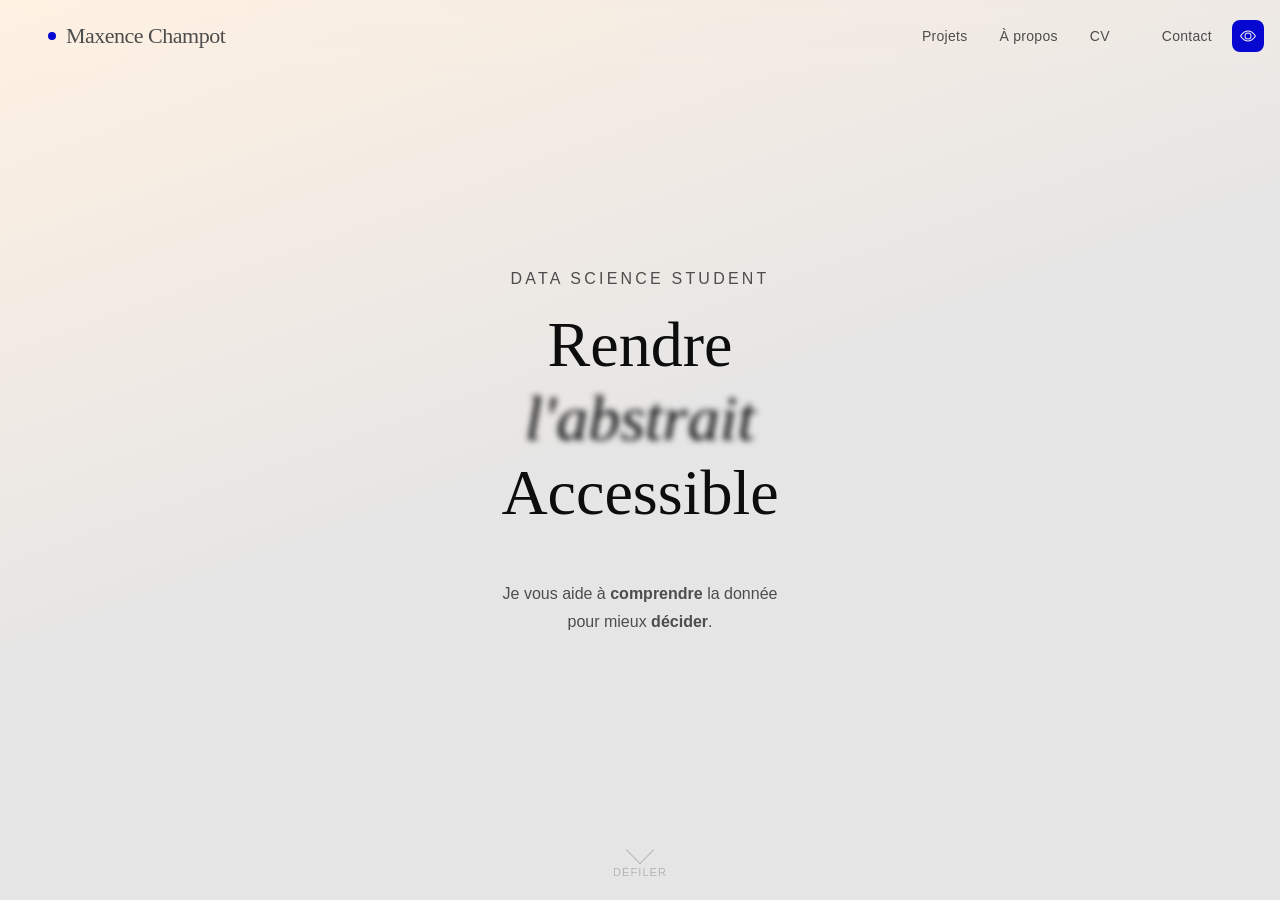
==== index.html @ 8032efff "Update index.html" ====
<style>
*{/* cartes qui s'empillent */
.panel{
  display: flex;
  justify-content: center;
  align-items: center;
  height: 50vh;
  font-size: 32px;
  top:0;
  position: sticky;

  backdrop-filter: blur(8px);
  background: linear-gradient(0deg, #ffffff 60%, #e8e0d500 100%);/*Permet de masquer le derriere progressivement*/
  padding-bottom: 40px;
}
.panel1{
  z-index: 1;
}
.panel2{
  z-index: 2;
}
.panelN{
  z-index: 3;
}
}
.hover-clear{
  filter: blur(3px);
  &:hover{filter: none;}
}
.scrollAPP{
    /* Standard keyframe animation */
    animation: fade-in ease-in both;
    
    /* Bind to the element's visibility timeline */
    animation-timeline: view(block);
    
    /* Define specific start/end points (e.g., only during entry) */
    animation-range: entry 0% entry 100%;
}

@keyframes fade-in {
  from { opacity: 0; transform: translateY(20px);scale: 0; }
  to   { opacity: 1; transform: translateY(0);scale: 1; }
}
</style>


<!DOCTYPE html>
<html lang="en">
<head>
  <meta charset="UTF-8">
  <meta name="viewport" content="width=device-width, initial-scale=1.0">
  <title>Portfolio - Maxence Champot</title>
  <link rel="stylesheet" href="style.css">
  <script src="script.js"></script>
</head>
  <body>
    <div id="scroll-container" style="height: 100vh; overflow-y: auto; position: relative;">
        
        <div id="navbar">
            <btn id="toggle-color-mode" style="position:absolute; right: 1rem; color: var(--bg);">
                <svg xmlns="http://www.w3.org/2000/svg" width="16" height="16" fill="currentColor" class="bi bi-eye" viewBox="0 0 16 16">
                    <path d="M16 8s-3-5.5-8-5.5S0 8 0 8s3 5.5 8 5.5S16 8 16 8M1.173 8a13 13 0 0 1 1.66-2.043C4.12 4.668 5.88 3.5 8 3.5s3.879 1.168 5.168 2.457A13 13 0 0 1 14.828 8q-.086.13-.195.288c-.335.48-.83 1.12-1.465 1.755C11.879 11.332 10.119 12.5 8 12.5s-3.879-1.168-5.168-2.457A13 13 0 0 1 1.172 8z"/>
                    <path d="M8 5.5a2.5 2.5 0 1 0 0 5 2.5 2.5 0 0 0 0-5M4.5 8a3.5 3.5 0 1 1 7 0 3.5 3.5 0 0 1-7 0"/>
                </svg>
            </btn>
            <a href="#" class="nav-logo">
                <span class="nav-logo-dot"></span>
                <p>Maxence Champot</p>
            </a>
            <ul class="nav-links" style="display: flex;
    flex-wrap: wrap;">
                <li><a href="#projets">Projets</a></li>
                <li><a href="#about">À propos</a></li>
                <li><a href="cv.pdf" download>CV</a></li>
                <li><a href="#contact" class="nav-cta">Contact</a></li>
            </ul>
        </div>
        <div class="hero" style="position: relative;">
            <p class="hero-label">Data Science Student</p>
            <h1>Rendre<br><i class="hover-clear">l'abstrait</i><br>Accessible</h1>
            <p><br><a href="#about">Je</a> vous aide à <b>comprendre</b> la donnée<br>pour mieux <b>décider</b>.</p>
            <div class="scroll-hint" onclick="document.getElementById('scroll-container').scrollBy({top: 400, behavior: 'smooth'})">
                <div class="scroll-arrow"></div>
                Défiler
            </div>
        </div>
    
        <div style="display: flex;justify-content: space-evenly; align-items: center;">

    <div id="actu" class="scrollAPP" style="justify-items: center; height: 70vh;padding: 0em; align-content: center;justify-self: center;">
        <p >
        <i>Temps restant avant publication du Portfolio terminé</i></p>
        <h1 id="demo" style="font-size: 80px;color: var(--text);">
        </h1>
    </div>
    <div id="about"></div>
    <div id="projets"></div>
     

        <div id="contact">
             <p style="justify-self: center;opacity: 0.3;"><i>Prendre contact</i></p>
          <div  class="scrollAPP" style="color:var(--text); display:flex; flex-direction:column;gap: 10vw;flex-wrap: wrap;justify-content: space-evenly;">
            <span><a target="_blank" rel="noopener noreferrer" href="mailto:maxence.champot@etu.univ-poitiers.fr">Mail : </a>maxence.champot@etu.univ-poitiers.fr</span>
            <span><a target="_blank" rel="noopener noreferrer" href="https://fr.linkedin.com/in/maxence-champot-2a9115328" >LinkedIn</a></span> 
            <span><a target="_blank" rel="noopener noreferrer" href="https://github.com/maxencechampot">Github</a></span>
            
            </div>
           
        </div>
      </div>
    </div>
  </body>
</html>

<script>
  const scrollContainer = document.getElementById('scroll-container');
  const navbar = document.getElementById('navbar');

  scrollContainer.addEventListener('scroll', () => {
    if (scrollContainer.scrollTop > 120) {
      navbar.classList.add('sticky');
    } else {
      navbar.classList.remove('sticky');
    }
  });
</script>
<script>
// Set the date we're counting down to
var countDownDate = new Date("May 25, 2026 00:00:00").getTime();

// Update the count down every 1 second
var x = setInterval(function() {

  // Get today's date and time
  var now = new Date().getTime();
    
  // Find the distance between now and the count down date
  var distance = countDownDate - now;
    
  // Time calculations for days, hours, minutes and seconds
  var days = Math.floor(distance / (1000 * 60 * 60 * 24));
  var hours = Math.floor((distance % (1000 * 60 * 60 * 24)) / (1000 * 60 * 60));
  var minutes = Math.floor((distance % (1000 * 60 * 60)) / (1000 * 60));
  var seconds = Math.floor((distance % (1000 * 60)) / 1000);
    
  // Output the result in an element with id="demo"
  document.getElementById("demo").innerHTML = days + "j " + hours + "h "
  + minutes + "m " + seconds + "s ";
    
  // If the count down is over, write some text 
  if (distance < 0) {
    clearInterval(x);
    document.getElementById("demo").innerHTML = "";
    document.getElementById("label-demo").innerHTML = "";
  }
}, 1000);
</script>

<style>
  body.dark{
    --secondaire:rgb(0, 0, 65);
    --primaire:rgb(255, 241, 226);
    --bg-ext:hsl(0 0% 0%);
        --bg:hsl(0 0% 5%);
        --bg-int:hsl(0 0% 10%);
        --text:hsl(0 0% 95%);
        --text-muted:hsl(0 0% 70%);
  }
  btn{
    border-radius: 8px;
    padding: 8px;
    background-color: var(--accent);
  }
</style>
<script>
const btn = document.getElementById("toggle-color-mode");
if (localStorage.getItem("theme")==="dark"){
  document.body.classList.add("dark");
}

btn.onclick =()=>{
  document.body.classList.toggle("dark");
  
  if(document.body.classList.contains("dark")){
    localStorage.setItem("theme","dark");
  }else{
    localStorage.setItem("theme","light");
  }
  }
</script>

<script>
var elem = document.documentElement;
function openFullscreen() {
  if (elem.requestFullscreen) {
    elem.requestFullscreen();
  } else if (elem.webkitRequestFullscreen) { /* Safari */
    elem.webkitRequestFullscreen();
  } else if (elem.msRequestFullscreen) { /* IE11 */
    elem.msRequestFullscreen();
  }
}

function closeFullscreen() {
  if (document.exitFullscreen) {
    document.exitFullscreen();
  } else if (document.webkitExitFullscreen) { /* Safari */
    document.webkitExitFullscreen();
  } else if (document.msExitFullscreen) { /* IE11 */
    document.msExitFullscreen();
  }
}
</script>
---- style.css ----
:root{
  
  /*system Visuel*/
  /*les Border Radius*/
  --borderRad-btn:0.8em;
  --borderRad-pro:0.5em;
  --borderRad-friendly:1.2em;

  /*Couleurs */
  --primary:blue;
  --primary-shadow:rgba(0, 0, 255, 0.4);

  /*couleurs*/
    --primaire:rgb(0, 0, 65);
    --accent:rgb(7, 7, 210);
    --secondaire:rgb(255, 241, 226);

    /*jour*/
    --bg-ext:hsl(0 0% 90%);
    --bg:hsl(0 0% 95%);
    --bg-int:hsl(0 0% 100%);
    --text:hsl(0 0% 5%);
    --text-muted:hsl(0 0% 30%);
    /*réfléchir aux ombres, faut il les inverser en les transformant en lueur ?
    
    /*nuit*/
    .nuit{
        --bg-ext:hsl(0 0% 0%);
        --bg:hsl(0 0% 5%);
        --bg-int:hsl(0 0% 10%);
        --text:hsl(0 0% 95%);
        --text-muted:hsl(0 0% 70%);
    }

  /* fonts */
  --caractere: 'Playfair Display', serif; --corps:'DM Sans', sans-serif;
  .font-boucle{--caractere:Shree Devangari;--corps:Arial;}
  .font-elegant{--caractere: 'Playfair Display', serif; --corps:'DM Sans', sans-serif;}
  .font-corporate{--caractere:Helvetica Neue;  --corps:Helvetica;}
  .font-70{--caractere:Trattaello; --corps:Americant typerwriter;}
}
*{
  transition: 0.3s;
  scroll-behavior: smooth;
  &::selection {
    color: var(--accent);
    background-color: var(--text);
    }
}

/* width */
::-webkit-scrollbar {
  width: 0px;
}

body {
    font-family: var(--corps);
    background:var(--bg-ext);
    color: var(--text-muted);
    min-height: 600px;
    overflow-x: auto;
  }

h1{font-family: var(--caractere);}

h2{
  font-family: var(--caractere);
  font-size: 28px;
  font-weight: 400;
  color: var(--text);
}
button{
  color: var(--text);
}
a{
  color:var(--text);
}

.card{
  padding: 2em;
  border-radius: var(--borderRad-friendly);
  background-color: var(--bg);
  button{
    color: var(--bg-ext);
    background-color: var(--accent);
  }
}

.content-section2 {

    border-radius: var(--borderRad-friendly);
    padding: 5em 3em;
    max-width: 95vw;
    margin:10vh;
    justify-content: space-evenly;
    
    
    >*{
      padding: 0 2em;

    }
   
    h2{

    margin-bottom: 1.5em;
   }p {
    font-size: 15px;
    line-height: 1.8;
    margin-bottom: 1em;
  }
}
.doubleZone{
  display: grid;
  grid-template-columns: repeat(auto-fit,minmax(250px,1fr));
}
.right{

  border-radius: var(--borderRad-friendly);
}

.gallerie{
  display: flex;
  justify-items: space-evenly;
  align-items: top;
  flex-wrap: wrap;
  gap:1em;
  
  &:hover .projet-prev:not(:hover){
    filter: grayscale(1);    
  }
  .projet-prev{
    transition: 0.3s;
    background-color:var(--bg);
    overflow-x: hidden;
    overflow-wrap: normal;
    padding:1.5em;
    border-radius: var(--borderRad-pro);
    box-shadow: rgba(33, 35, 38, 0.1) 0px 10px 10px -10px;
    flex: 1 0 200px;/* prends flex grow(grossi si place), shrink(vitesse d'écrasement), basis(taille minimale)*/
    &:hover{
      a{
        opacity:1;
      }
      box-shadow: 0 4px 20px var(--primary-shadow);
    }
    a{
      background-color: var(--bg-int);
      opacity:0;
    }
    .description{
      -webkit-line-clamp: 4; /*permet de limiter le nb de lignes écrites*/
    }
  }
}
.tags{
  display: flex;
  gap: 1em;
  justify-content: right;
  li{
    background-color: var(--bg-int);
    border-radius: var(--borderRad-pro);
    padding: 0.5em;
  }
  li::marker{content:'';}
}
.description{
  display: -webkit-box; 
  -webkit-box-orient: vertical;   /* Orientation vertical de la boite */
  overflow: hidden;
}
.bg-img {
  border-radius: var(--borderRad-pro);
  /* The image used */
  background-image: url(https://images.pexels.com/photos/6991323/pexels-photo-6991323.jpeg?_gl=1*1o9e7ki*_ga*MTc0NDA1MzI4OC4xNzc3MjM3ODMx*_ga_8JE65Q40S6*czE3NzcyMzc4MzAkbzEkZzEkdDE3NzcyMzc4NjIkajI4JGwwJGgw);

  /* Control the height of the image */
  height: 100px;

  /* Center and scale the image nicely */
  background-position: center;
  background-repeat: no-repeat;
  background-size: cover;
  position: relative;
}

.blurred{
  filter: blur(8px);
}

.btn-prim {
  background:var(--primary);
  color: var(--bg);
  padding:20px 64px;
  font-size: 28px;
  border-radius: var(--borderRad-btn);

  &:hover{
    color: white;
    box-shadow: 0 4px 20px var(--primary-shadow);
  }
  &:active::after {
  padding: 0;
  margin: 0;
  opacity: 1;
  transition: 0s    
  }
}

.button span {
  cursor: pointer;
  display: inline-block;
  position: relative;
  transition: 0.5s;
}

.button span:after {
  content: '\00bb';
  position: absolute;
  opacity: 0;
  top: 0;
  right: -20px;
  transition: 0.5s;
}

.button:hover span {
  padding-right: 25px;
}

.button:hover span:after {
  opacity: 1;
  right: 0;
}

/*import*/
  @import url('https://fonts.googleapis.com/css2?family=Playfair+Display:wght@400;500&family=DM+Sans:wght@300;400;500&display=swap');

  * { margin: 0; padding: 0; box-sizing: border-box; }

  a{
    text-decoration: none;
    color:inherit;
  }
  #navbar {
    position: absolute;
    top: 0; left: 0; right: 0;
    z-index: 100;
    padding: 0 3em;
    height: 72px;
    display: flex;
    flex-wrap: wrap;
    align-items: center;
    justify-content: space-between;
    transition: all 0.4s cubic-bezier(0.16, 1, 0.3, 1);
    backdrop-filter: blur(8px);

    &:hover{
      *.nav-cta{        
        outline: 1px solid var(--accent);
        outline-offset: -1px;
      }
    }
  }

  #navbar.sticky {
    >*{
      opacity: 0.65;
    }
    position: fixed;
    top: 0;
    height: 60px;
    padding: 0 2.5em;
    box-shadow: 0 1px 32px rgba(0,0,0,0.06);
    
    &:hover{
      >*{
        opacity:1;
      }
      backdrop-filter: blur(50px);
      border: #f8f4ef;
      box-shadow: 0 1px 32px rgba(0,0,0,0.10);
    }
  }
*{
  .nav-logo {
    font-family: var(--caractere);
    font-size: 22px;
    font-weight: 500;
    letter-spacing: -0.5px;
    color: var(--color-text-primary);
    text-decoration: none;
    display: flex;
    align-items: center;
    gap: 10px;
    transition: opacity 0.2s;
  }

  .nav-logo:hover { opacity: 0.7; }

  .nav-logo-dot {
    width: 8px; height: 8px;
    border-radius: 50%;
    background: var(--accent);
    display: inline-block;
    transition: transform 0.3s;
  }

  .nav-logo:hover .nav-logo-dot {
    transform: scale(1.4);
  }

  .nav-links {
    display: flex;
    align-items: center;
    gap: 2em;
    list-style: none;
  }

  .nav-links a {
    font-size: 14px;
    font-weight: 400;
    color: var(--color-text-secondary);
    text-decoration: none;
    letter-spacing: 0.02em;
    position: relative;
    transition: color 0.2s;
  }

  .nav-links a::after {
    content: '';
    position: absolute;
    bottom: -3px; left: 0;
    width: 0; height: 1px;
    background: var(--accent);
    transition: width 0.3s cubic-bezier(0.16, 1, 0.3, 1);
  }

  .nav-links a:hover { color: var(--color-text-primary); }
  .nav-links a:hover::after { width: 100%; }

  .nav-cta {
    font-size: 13px;
    font-weight: 500;
    color: var(--color-text-primary) !important;
    padding: 9px 20px;
    border: 0.5px solid var(--color-border-primary);
    border-radius: 24px;
    transition: all 0.2s !important;
  }

  .nav-cta::after { display: none !important; }

  .nav-cta:hover {
    background: var(--accent) !important;
    border-color: var(--accent) !important;
    color: #fff !important;
  }
}
ul:hover *:not(:hover){
  opacity:0.8;
}

*{
  .hero {
    height: 100vh;
    background: linear-gradient(160deg, var(--secondaire)0%, var(--bg-ext) 50%, var(--bg-ext) 100%);
    display: flex;
    flex-direction: column;
    align-items: center;
    justify-content: center;
    text-align: center;
    padding: 0 2rem;
    /*border-bottom: 1em solid var(--bg-int);*/
  }

  .hero-label {
    font-size: 11px;
    font-weight: 500;
    letter-spacing: 0.2em;
    text-transform: uppercase;
    color: var(--accent);
    margin-bottom: 1rem;
  }

  .hero h1 {
    font-size: clamp(2.5em, 6vw, 4em);
    font-weight: 400;
    line-height: 1.15;
    margin-bottom: 1.5rem;
    color: var(--text);
  }

  .hero p {
    font-size: 16px;
    color: var(--text-muted);
    max-width: 400px;
    line-height: 1.7;
  }

  .scroll-hint {
    position: absolute;
    bottom: 2em;
    display: flex;
    flex-direction: column;
    align-items: center;
    gap: 6px;
    cursor: pointer;
    opacity: 0.5;
    transition: opacity 0.2s;
    font-size: 11px;
    letter-spacing: 0.1em;
    text-transform: uppercase;
    color: #888780;
  }

  .scroll-hint:hover { opacity: 0.9; }

  .scroll-arrow {
    width: 20px; height: 20px;
    border-right: 1px solid #888780;
    border-bottom: 1px solid #888780;
    transform: rotate(45deg);
    animation: bounce 1.5s infinite;
  }

  @keyframes bounce {
    0%, 100% { transform: rotate(45deg) translateY(0); }
    50% { transform: rotate(45deg) translateY(4px); }
  }

  .content-section {
   
    border-radius: 14px;
    padding: 5em 3em;
    max-width: 800px;
    margin: 0 auto;
  }

  .content-section h2 {
    margin-bottom: 1.5em;
  }

  .content-section p {
    font-size: 15px;
    line-height: 1.8;
    color: var(--color-text-secondary);
    margin-bottom: 1em;
  }

  .sticky-notice {
    display: inline-flex;
    align-items: center;
    gap: 8px;
    background: var(--color-background-info);
    color: var(--color-text-info);
    font-size: 13px;
    padding: 8px 16px;
    border-radius: var(--border-radius-md);
    margin-top: 1.5em;
  }

  .dot-live {
    width: 7px; height: 7px;
    border-radius: 50%;
    background: currentColor;
    animation: pulse 1.5s infinite;
  }

  @keyframes pulse {
    0%, 100% { opacity: 1; }
    50% { opacity: 0.3; }
  }
}
#footer{
  height: 65vh;
  background: linear-gradient(160deg, var(--accent)0%,#585fec 100%);
  color: var(--text-muted);
  display: flex;
  flex-direction: row;
  align-items:center;
  justify-content: space-around;
  text-align: center;
  padding: 0 2em;
}

.gd-tierce {
  display: grid;
  grid-template-areas:
    "top top"
    "left right"
    "left right";
  grid-template-columns: 1fr 3fr;
  gap: 3px;

  *.top{
     grid-area:top;
  }
  *.left{
     grid-area:left;
  }
  *right{
     grid-area:right;
  }
}


#contact{
  lstSpan{
    display: flex;
  flex-direction: row;
  }
  
}
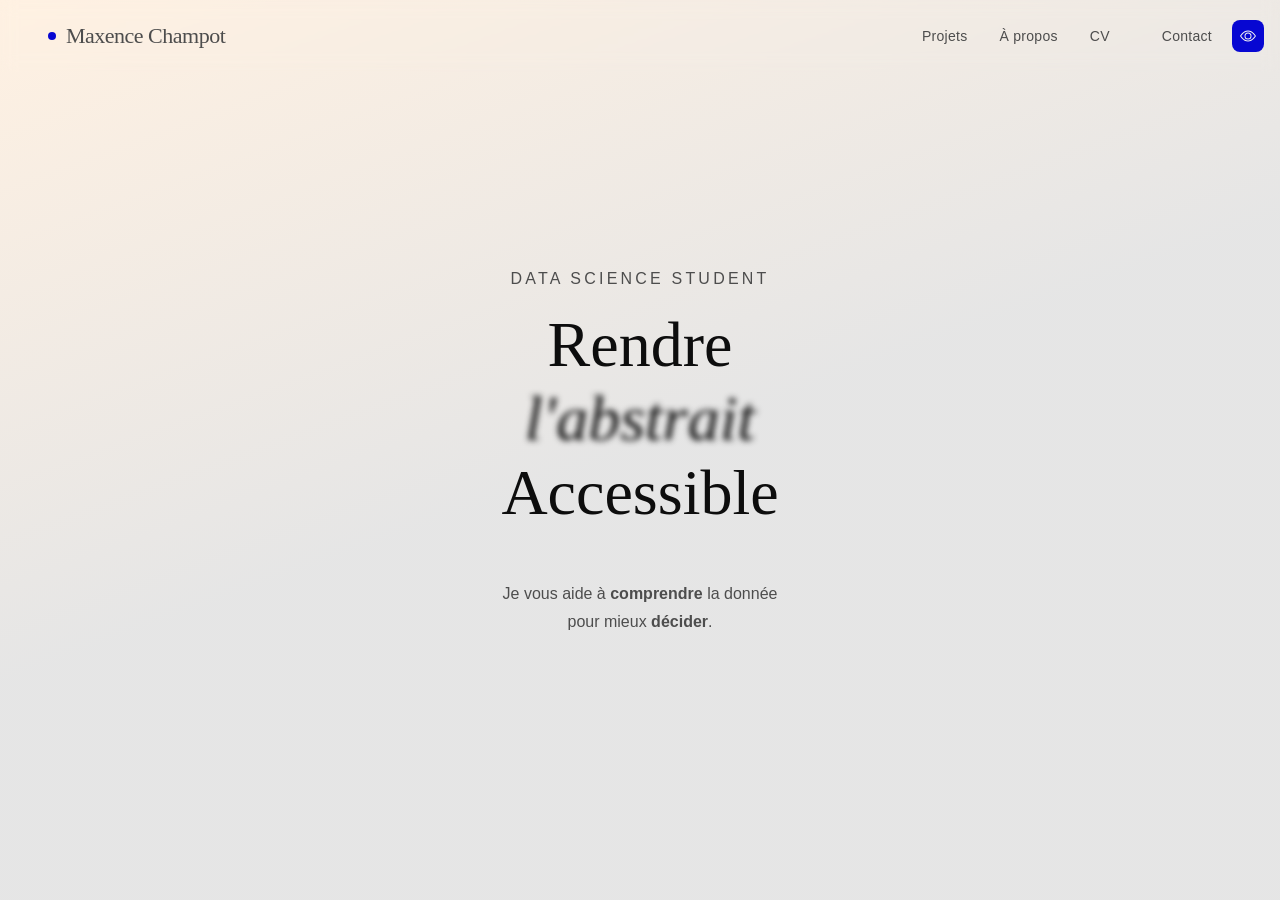
==== commit 64bde1a3: "Update index.html" ====
--- a/index.html
+++ b/index.html
@@ -80,35 +80,27 @@
             <p class="hero-label">Data Science Student</p>
             <h1>Rendre<br><i class="hover-clear">l'abstrait</i><br>Accessible</h1>
             <p><br><a href="#about">Je</a> vous aide à <b>comprendre</b> la donnée<br>pour mieux <b>décider</b>.</p>
-            <div class="scroll-hint" onclick="document.getElementById('scroll-container').scrollBy({top: 400, behavior: 'smooth'})">
-                <div class="scroll-arrow"></div>
-                Défiler
-            </div>
-        </div>
-    
-        <div style="display: flex;justify-content: space-evenly; align-items: center;">
-
-    <div id="actu" class="scrollAPP" style="justify-items: center; height: 70vh;padding: 0em; align-content: center;justify-self: center;">
-        <p >
-        <i>Temps restant avant publication du Portfolio terminé</i></p>
-        <h1 id="demo" style="font-size: 80px;color: var(--text);">
-        </h1>
-    </div>
-    <div id="about"></div>
-    <div id="projets"></div>
+        </div>
+
+        <div id="actu" class="scrollAPP" style="justify-items: center; height: 70vh;padding: 0em; align-content: center;justify-self: center;">
+            <p >
+            <i>Protfolio en construction</i></p>
+            <h1 id="demo" style="font-size: 80px;color: var(--text);">
+            </h1>
+        </div>
+        <div id="about"></div>
+        <div id="projets"></div>
      
 
         <div id="contact">
              <p style="justify-self: center;opacity: 0.3;"><i>Prendre contact</i></p>
-          <div  class="scrollAPP" style="color:var(--text); display:flex; flex-direction:column;gap: 10vw;flex-wrap: wrap;justify-content: space-evenly;">
-            <span><a target="_blank" rel="noopener noreferrer" href="mailto:maxence.champot@etu.univ-poitiers.fr">Mail : </a>maxence.champot@etu.univ-poitiers.fr</span>
-            <span><a target="_blank" rel="noopener noreferrer" href="https://fr.linkedin.com/in/maxence-champot-2a9115328" >LinkedIn</a></span> 
-            <span><a target="_blank" rel="noopener noreferrer" href="https://github.com/maxencechampot">Github</a></span>
-            
+            <div  class="scrollAPP" style="color:var(--text); display:flex; flex-direction:column;gap: 10vw;flex-wrap: wrap;justify-content: space-evenly;">
+              <span><a target="_blank" rel="noopener noreferrer" href="mailto:maxence.champot@etu.univ-poitiers.fr">maxence.champot@etu.univ-poitiers.fr</a></span>
+              <span><a target="_blank" rel="noopener noreferrer" href="https://fr.linkedin.com/in/maxence-champot-2a9115328" >LinkedIn</a></span> 
+              <span><a target="_blank" rel="noopener noreferrer" href="https://github.com/maxencechampot">Github</a></span>
             </div>
-           
-        </div>
-      </div>
+        </div>
+      
     </div>
   </body>
 </html>
@@ -127,7 +119,7 @@
 </script>
 <script>
 // Set the date we're counting down to
-var countDownDate = new Date("May 25, 2026 00:00:00").getTime();
+var countDownDate = new Date("June 15, 2026 00:00:00").getTime();
 
 // Update the count down every 1 second
 var x = setInterval(function() {
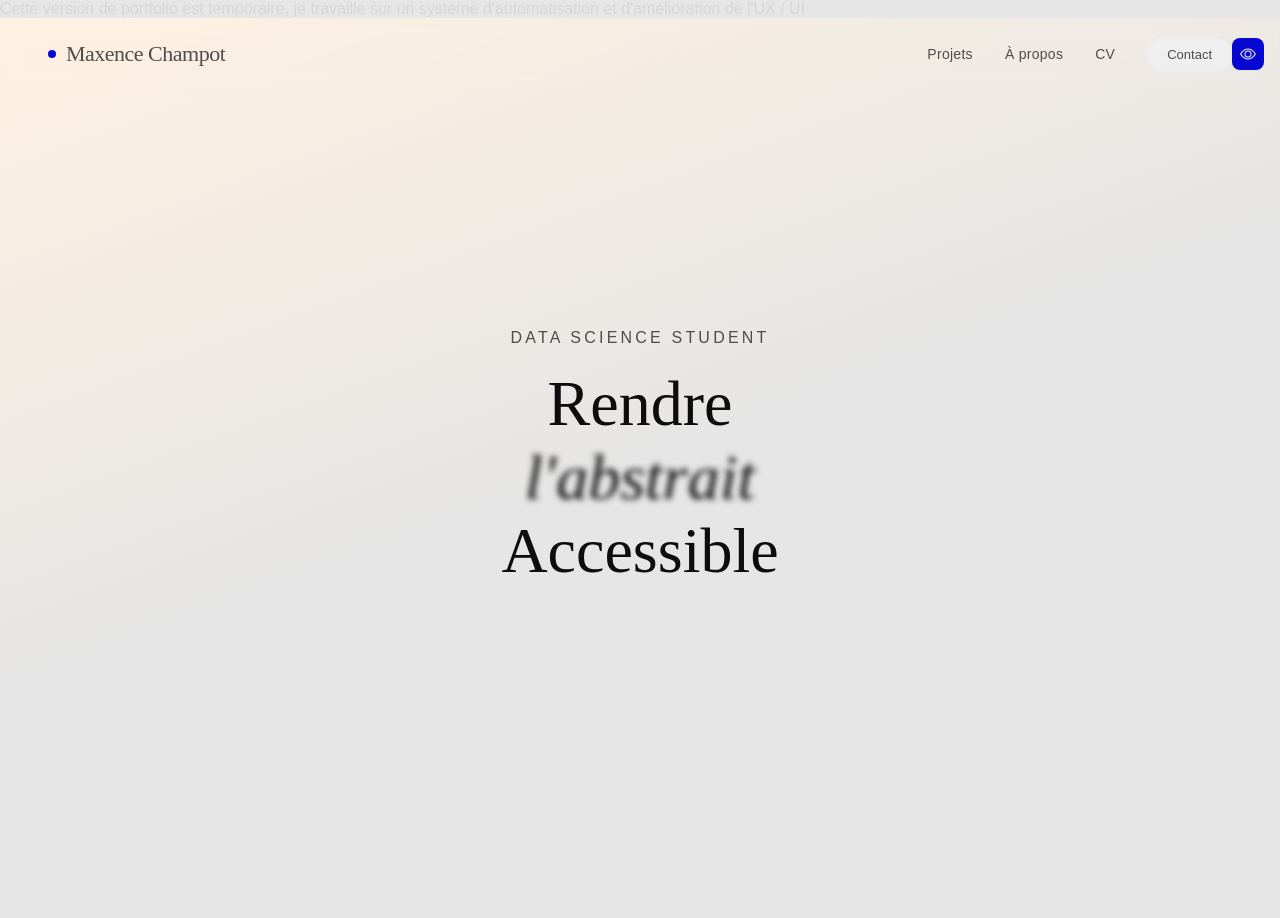
==== commit 0e5fd669: "Add files via upload" ====
--- a/index.html
+++ b/index.html
@@ -13,15 +13,6 @@
   background: linear-gradient(0deg, #ffffff 60%, #e8e0d500 100%);/*Permet de masquer le derriere progressivement*/
   padding-bottom: 40px;
 }
-.panel1{
-  z-index: 1;
-}
-.panel2{
-  z-index: 2;
-}
-.panelN{
-  z-index: 3;
-}
 }
 .hover-clear{
   filter: blur(3px);
@@ -37,7 +28,6 @@
     /* Define specific start/end points (e.g., only during entry) */
     animation-range: entry 0% entry 100%;
 }
-
 @keyframes fade-in {
   from { opacity: 0; transform: translateY(20px);scale: 0; }
   to   { opacity: 1; transform: translateY(0);scale: 1; }
@@ -53,11 +43,16 @@
   <title>Portfolio - Maxence Champot</title>
   <link rel="stylesheet" href="style.css">
   <script src="script.js"></script>
+  <link rel="stylesheet"
+          href="https://cdnjs.cloudflare.com/ajax/libs/font-awesome/6.5.1/css/all.min.css">
 </head>
   <body>
+     <p style="width: 100vw;opacity: 0.1;">Cette version de portfolio est temporaire, je travaille sur un système d'automatisation et d'amélioration de l'UX / UI</p>
+      
     <div id="scroll-container" style="height: 100vh; overflow-y: auto; position: relative;">
-        
+       
         <div id="navbar">
+
             <btn id="toggle-color-mode" style="position:absolute; right: 1rem; color: var(--bg);">
                 <svg xmlns="http://www.w3.org/2000/svg" width="16" height="16" fill="currentColor" class="bi bi-eye" viewBox="0 0 16 16">
                     <path d="M16 8s-3-5.5-8-5.5S0 8 0 8s3 5.5 8 5.5S16 8 16 8M1.173 8a13 13 0 0 1 1.66-2.043C4.12 4.668 5.88 3.5 8 3.5s3.879 1.168 5.168 2.457A13 13 0 0 1 14.828 8q-.086.13-.195.288c-.335.48-.83 1.12-1.465 1.755C11.879 11.332 10.119 12.5 8 12.5s-3.879-1.168-5.168-2.457A13 13 0 0 1 1.172 8z"/>
@@ -68,43 +63,638 @@
                 <span class="nav-logo-dot"></span>
                 <p>Maxence Champot</p>
             </a>
-            <ul class="nav-links" style="display: flex;
-    flex-wrap: wrap;">
+            <ul class="nav-links" style="display: flex; flex-wrap: wrap;">
                 <li><a href="#projets">Projets</a></li>
                 <li><a href="#about">À propos</a></li>
                 <li><a href="cv.pdf" download>CV</a></li>
-                <li><a href="#contact" class="nav-cta">Contact</a></li>
+                <li><button  id="openModal" class="nav-cta">Contact</button></li>
             </ul>
         </div>
         <div class="hero" style="position: relative;">
             <p class="hero-label">Data Science Student</p>
             <h1>Rendre<br><i class="hover-clear">l'abstrait</i><br>Accessible</h1>
-            <p><br><a href="#about">Je</a> vous aide à <b>comprendre</b> la donnée<br>pour mieux <b>décider</b>.</p>
         </div>
-
-        <div id="actu" class="scrollAPP" style="justify-items: center; height: 70vh;padding: 0em; align-content: center;justify-self: center;">
-            <p >
-            <i>Protfolio en construction</i></p>
-            <h1 id="demo" style="font-size: 80px;color: var(--text);">
-            </h1>
+    
+        <div style="flex-direction:column; display:flex; align-items: center;">
+    
+        <section id="projets">
+            <div style="margin-bottom: 2em;">
+                <h1 >Sélection</h1>
+                <p><i>Quelques projets sur lesquels je souhaite porter votre attention</i></p>
+            </div>         
+
+            <div id="selection" class="projects-grid">
+                
+                <!-- Début de la carte projet -->
+                <article class="project-card">
+                    <div class="card-image-wrapper">
+                        <img src="https://imgs.search.brave.com/YsMqflmt_haOgSpTm_gA6tlqmZQkFay09jQ69pVckgY/rs:fit:860:0:0:0/g:ce/aHR0cHM6Ly90NC5m/dGNkbi5uZXQvanBn/LzE3LzQyLzY3LzUx/LzM2MF9GXzE3NDI2/NzUxNTVfc0s3eXM3/dlA4M2pXZnlxcUJO/ZU9Gbk44N04xS2hX/dVEuanBn" alt="Aperçu du projet" class="project-image">
+                        <div class="project-tags">
+                            <span class="tag">Python</span>
+                            <span class="tag">ETL</span>
+                            <span class="tag">JSON</span>
+                        </div>
+                    </div>
+                    
+                    <div class="card-content">
+                        <h3 class="project-title">Gestion de fichiers : conversion JSON vers CSV en Python</h3>
+                        <p class="project-objective">Objectif : En python, lire un fichier JSON et en ressortir des données utilisables pour comprendre la concentration de polluants dans l'air.</p>
+                        <p class="project-meta">
+                            <span class="project-date">15-03-2026</span> • 
+                            <span class="project-client">Université</span>
+                        </p>
+                    </div>
+                </article>
+                <!-- Fin de la carte projet -->
+
+                <!-- Ajoutez d'autres cartes ici -->
+                 <article class="project-card">
+                    <div class="card-image-wrapper">
+                        <img src="https://imgs.search.brave.com/BCRv3cW2bpwXa3yqnbRbVW_XW7lTUtwE9aBFIUjFH04/rs:fit:860:0:0:0/g:ce/aHR0cHM6Ly9zdGF0/aWMudmVjdGVlenku/Y29tL3RpL3Bob3Rv/cy1ncmF0dWl0ZS90/Mi83OTA4ODA1OC1o/b2xpc3RpcXVlLXNv/aW5zLWRlLXNhbnRl/LWNvbmNlcHQtbWV0/dGFudC1lbi12YWxl/dXItbWVkaWNhbC1l/c3NlbnRpZWwtYXB0/aXR1ZGUtZXF1aXBl/bWVudC1ldC1zeW1i/b2xlcy1kZS1iaWVu/LWV0cmUtcG91ci11/bmUtZW4tYm9ubmUt/c2FudGUtbW9kZS1k/ZS12aWUtcGhvdG8u/anBn" alt="Aperçu du projet" class="project-image">
+                        <div class="project-tags">
+                            <span class="tag">SCRUM</span>
+                            <span class="tag">Scoring</span>
+                            <span class="tag">Oral</span>
+                        </div>
+                    </div>
+                    
+                    <div class="card-content">
+                        <h3 class="project-title">Application de suivi vétérinaire</h3>
+                        <p class="project-objective">En équipe, réaliser en 10 jours une application permettant à un vétérinaire de suivre l'état de santé de ses cheptels</p>
+                        <p class="project-meta">
+                            <span class="project-date">10-06-2026</span> • 
+                            <span class="project-client">Université</span>
+                        </p>
+                    </div>
+                </article>
+                <article class="project-card">
+                    <div class="card-image-wrapper">
+                        <img src="https://imgs.search.brave.com/_HMs9h0dbCGV9RG-_Zve9s-8Hak9LyqhVcR30SWHCW4/rs:fit:860:0:0:0/g:ce/aHR0cHM6Ly9tZWRp/YS5nZXR0eWltYWdl/cy5jb20vaWQvMTgy/NzM2Mjg4L2ZyL3Bo/b3RvL2NvbW11bmlj/YXRpb24tZnJlbmNo/LWRpY3Rpb25uYWly/ZS1tYWNyby5qcGc_/cz02MTJ4NjEyJnc9/MCZrPTIwJmM9enV5/S0Z1NURVcW9ucHdh/ZzJUZlpQYmVIMjBS/cDJLM0RndUU5LVBP/d3JwQT0" alt="Aperçu du projet" class="project-image">
+                        <div class="project-tags">
+                            <span class="tag">Scraping</span>
+                            <span class="tag">UI</span>
+                            <span class="tag">.exe</span>
+                        </div>
+                    </div>
+                    
+                    <div class="card-content">
+                        <h3 class="project-title">Création d'application d'enrichissement de vocabulaire</h3>
+                        <p class="project-objective">Constituer une base de données à partir d'internet puis faire une application anti "brain-rot" permettant d'apprendre du nouveau vocabulaire.</p>
+                        <p class="project-meta">
+                            <span class="project-date">15-01-2026</span> • 
+                            <span class="project-client">Personnel</span>
+                        </p>
+                    </div>
+                </article>
+
+            </div>
+            <style>
+                /* Conteneur principal (votre flexbox) */
+#selection {
+    display: flex;
+    flex-wrap: wrap; /* Permet de passer à la ligne si besoin */
+    gap: 2rem; /* Espace entre les cartes */
+    justify-content: flex-start; /* Alignement à gauche */
+}
+
+/* Structure de la carte */
+.project-card {
+    background: #fff;
+    border: 1px solid #e0e0e0;
+    border-radius: 8px;
+    overflow: hidden;
+    width: 100%; /* ou une largeur fixe comme 300px selon votre besoin */
+    max-width: 400px;
+    box-shadow: 0 4px 6px rgba(0,0,0,0.05);
+    transition: transform 0.2s ease, box-shadow 0.2s ease;
+    display: flex;
+    flex-direction: column;
+}
+
+.project-card:hover {
+    transform: translateY(-5px);
+    box-shadow: 0 8px 12px rgba(0,0,0,0.1);
+}
+
+/* Zone Image + Tags */
+.card-image-wrapper {
+    position: relative;
+    width: 100%;
+    height: 250px; /* Hauteur fixe pour l'image */
+    overflow: hidden;
+}
+
+.project-image {
+    width: 100%;
+    height: 100%;
+    object-fit: cover; /* L'image remplit la zone sans déformation */
+    display: block;
+}
+
+/* Tags en position absolue bas à gauche */
+.project-tags {
+    position: absolute;
+    bottom: 10px;
+    left: 10px;
+    display: flex;
+    flex-wrap: wrap;
+    gap: 6px;
+    z-index: 10;
+}
+
+.tag {
+    background-color: rgba(0, 0, 0, 0.7); /* Fond sombre semi-transparent */
+    color: #fff;
+    font-size: 0.75rem;
+    padding: 4px 8px;
+    border-radius: 4px;
+    font-weight: 500;
+    backdrop-filter: blur(4px); /* Effet de flou si nécessaire */
+}
+
+/* Contenu texte */
+.card-content {
+    padding: 1.5rem;
+    flex-grow: 1; /* Pousse le contenu pour aligner les cartes */
+    display: flex;
+    flex-direction: column;
+}
+
+.project-title {
+    margin: 0 0 0.5rem 0;
+    font-size: 1.25rem;
+    color: #333;
+}
+
+.project-objective {
+    margin: 0 0 1rem 0;
+    font-size: 0.95rem;
+    color: #555;
+    line-height: 1.5;
+    flex-grow: 1;
+}
+
+.project-meta {
+    font-size: 0.85rem;
+    color: #888;
+    border-top: 1px solid #eee;
+    padding-top: 1rem;
+    margin-top: auto;
+}
+
+/* Bouton (si besoin de styles spécifiques) */
+.btn-primary {
+    display: inline-block;
+    margin-top: 2rem;
+    padding: 10px 20px;
+    background-color: #007bff;
+    color: white;
+    text-decoration: none;
+    border-radius: 5px;
+    text-align: center;
+}
+            </style>
+
+            <a style="display: none;" class="btn btn-primary" href="projets.html">Voir tous les projets</a>
+        </section>
+
+        <section id="about">
+            <h1>Curiosité : moteur d'apprentissage</h1>
+            <p>Mon parcours est enrichi par une approche holistique des sciences</p>
+
+            <div class="accordion-container">
+                <details class="accordion-item">
+                <summary class="accordion-header">2025-2028 - Niort - BUT Science des Données</summary>
+                <div class="accordion-content">
+                    <p>Décision logique permettant l'apprentissage pratique stimulant avec une débouchée certaine dans un domaine où les outils m'intéressent.</p>
+                </div>
+                </details>
+
+                <details class="accordion-item">
+                <summary class="accordion-header">2024 - Nantes - L1 Sciences de la Vie</summary>
+                <div class="accordion-content">
+                    <p>En quête de découvrir toujours plus le fonctionnement du cerveau, j'ai essayé d'approcher cette voie par la pure académie mais la pratique me manquait et l'avenir incertain d'académicien m'inquiétait.</p>
+                </div>
+                </details>
+
+                <details class="accordion-item">
+                <summary class="accordion-header">2023 - Nantes - LAS 1 Psychologie</summary>
+                <div class="accordion-content">
+                    <p>Voie généraliste vue comme un défi, les 2 domaines m'intéressaient mais je ne savais pas quoi faire ensuite. Face au défi que représentait la première année de médecine et le manque de clarté de mon objectif, j'ai choisi de passer par un parcours plus généraliste.</p>
+                </div>
+                </details>
+
+                <details class="accordion-item">
+                <summary class="accordion-header">2022 - Châteaubriant - Baccalauréat Général (NSI/SVT + option Sport)</summary>
+                <div class="accordion-content">
+                    <p>Numérique et science de l'informatique, Science de la Vie et de la Terre avec l'option sport étaient des choix passions, suite logique de mon esprit curieux dans ces domaines.</p>
+                </div>
+                </details>
+            </div>
+
+            <div class="qualities-section">
+                <h3>Mes qualités</h3>
+                <ul class="qualities-list">
+                <li>Adaptabilité et agilité face aux nouveaux défis</li>
+                <li>Esprit d'analyse et résolution de problèmes</li>
+                <li>Curiosité intellectuelle et veille constante</li>
+                <li>Collaboration et communication efficace</li>
+                <li>Autonomie et rigueur dans l'exécution</li>
+                </ul>
+            </div>
+
+            <div class="choice-section">
+                <h3>Pourquoi ce choix de formation ?</h3>
+                <p>J'ai choisi la Science des données car je suis certain de mon attrait pour la <b>création</b> de solutions via les outils <b>informatiques</b> et que je veux aider les autres à prendre des décisons pragmatiques <b>durables</b>. Il découle d'une convergence entre mes passions personnelles, mes capacités naturelles et la <b>nécessité</b> croissante de compétences dans ce secteur.</p>
+            </div>
+
+            <div class="choice-section">
+                <i>Bilan</i>
+                <h3>Choix du parcours pour être plus performant : VCOD</h3>
+                <p>VCOD (<i>Visualisation et Conception d'Outils Décisionnels</i>), c'est le parcours que je pense suivre l'année prochaine. <br>
+                    Lorsqu'on est en BUT Science des données, la première année est aussi équilibrée en mathématiques qu'en informatique, ce qui permet d'acquérir les bases de ces 2 domaines nécessaires pour pouvoir ensuite se spécialiser dans des approches différentes de l'informatique à la décisionnelle.<br>
+                    J'ai découvert cette année la satisfaction qu'apporte les résolutions de problèmes mathématiques, mais mon aisance est plus marquée du côté informatique et face au 2 années d'alternance qui m'attendent, je vais me diriger vers le parcours VCOD.<br>
+                    En tant que futur <b>alternant</b> chargé de Pilotage et Gestion des flux à la MACIF, 
+                    j'aurais la <b>responsabilité</b> très technique de mener des projets de selon les <b>bonnes pratiques</b> de développement tout en cherchant l'optimisation de processus déjà existants.
+                    Bien que la formation à l'IUT Niortais limite les différences de capacités en adaptant le programme, c'est par ce choix que je pense développer davantage mes capacité de gestion de projets, d'<b></b>autonomie sur les outils et finalement, permettre de livrer des outils efficacement qui s'adaptent à l'aide aux décisions.
+                </p>
+            </div>
+
+            <a style="display: none;" class="btn btn-primary" href="about.html">Creuser la découverte</a>
+        </section>
+
+         <!-- MODALE -->
+    <div class="modal" id="contactModal"
+        role="dialog"
+        aria-modal="true"
+        aria-labelledby="contact-title">
+        
+        <div class="modal-content">
+
+            <span class="close">&times;</span>
+
+            <div class="business-card">
+
+                <!-- PHOTO -->
+                <div class="card-left">
+                    <img src="https://imgs.search.brave.com/lusccpZIy0SLic-zFdNIBqwo87zIVG9qfZGE3FLlUzo/rs:fit:860:0:0:0/g:ce/aHR0cHM6Ly9pbWcu/bWFnbmlmaWMuY29t/L2ZyZWUtcGhvdG8v/c2V0LXN0YXRpb25l/cnktd2l0aC1lbXB0/eS1ibGFuay1ncmV5/LW5vdGVwYWQtYnVz/aW5lc3MtY2FyZC15/b3VyLWNvbnRhY3Rf/MTc2NTMyLTkyNzEu/anBnP3NlbXQ9YWlz/X3Rlc3RfYyZ3PTc0/MCZxPTgw" alt="Photo de profil">
+                </div>
+
+                <!-- INFORMATIONS -->
+                <div class="card-right">
+                    <h2 id="contact-title">
+                        Champot Maxence
+                    </h2>
+
+                    <h3>Science des données | Alternant Gestion & Pilotage des Flux</h3>
+
+                    <div class="social-links" style="justify-content: space-evenly;">
+
+                        <a href="https://fr.linkedin.com/in/maxence-champot-2a9115328" target="_blank">
+                            <i class="fab fa-linkedin"></i>
+                        </a>
+
+                        <a href="https://github.com/Maxencechampot" target="_blank">
+                            <i class="fab fa-github"></i>
+                        </a>
+
+                        <a href="mailto:maxence.champot@etu.univ-poitiers.fr">
+                            <i class="fas fa-envelope"></i>
+                        </a>
+
+                        
+                    </div>
+                    
+                        <a href="assets/CV.pdf" download class="cv-btn">
+                            <i class="fas fa-download"></i>
+                            CV
+                        </a>
+
+                </div>
+
+            </div>
+
         </div>
-        <div id="about"></div>
-        <div id="projets"></div>
-     
-
-        <div id="contact">
-             <p style="justify-self: center;opacity: 0.3;"><i>Prendre contact</i></p>
-            <div  class="scrollAPP" style="color:var(--text); display:flex; flex-direction:column;gap: 10vw;flex-wrap: wrap;justify-content: space-evenly;">
-              <span><a target="_blank" rel="noopener noreferrer" href="mailto:maxence.champot@etu.univ-poitiers.fr">maxence.champot@etu.univ-poitiers.fr</a></span>
-              <span><a target="_blank" rel="noopener noreferrer" href="https://fr.linkedin.com/in/maxence-champot-2a9115328" >LinkedIn</a></span> 
-              <span><a target="_blank" rel="noopener noreferrer" href="https://github.com/maxencechampot">Github</a></span>
+
+    </div>
+
+    <script src="contact-modal.js"></script>
+<style>
+    
+.contact-btn {
+    padding: 15px 30px;
+    border: none;
+    border-radius: 8px;
+    cursor: pointer;
+    background: #0077b5;
+    color: white;
+    font-size: 18px;
+}
+
+/* Overlay */
+
+.modal {
+    display: none;
+    position: fixed;
+    inset: 0;
+    background: rgba(0,0,0,0.65);
+    backdrop-filter: blur(10px);
+
+    justify-content: center;
+    align-items: center;
+
+    z-index: 1000;
+}
+
+.modal.show {
+    display: flex;
+}
+
+/* Fenêtre */
+
+.modal-content {
+    background: white;
+    width: 750px;
+    max-width: 90%;
+    border-radius: 15px;
+    padding: 30px;
+    position: relative;
+
+    animation: appear 0.3s ease;
+}
+
+@keyframes appear {
+    from {
+        opacity: 0;
+        transform: translateY(-20px);
+    }
+
+    to {
+        opacity: 1;
+        transform: translateY(0);
+    }
+}
+
+/* Fermer */
+
+.close {
+    position: absolute;
+    top: 15px;
+    right: 20px;
+    font-size: 30px;
+    cursor: pointer;
+}
+
+/* Carte */
+
+.business-card {
+    display: flex;
+    gap: 30px;
+    align-items: center;
+}
+
+/* Partie gauche */
+
+.card-left {
+    flex: 1;
+}
+
+.card-left img {
+    width: 220px;
+    height: 220px;
+    object-fit: cover;
+
+    border-radius: 12px;
+    border: 4px solid #000000;
+}
+
+/* Partie droite */
+
+.card-right {
+    flex: 2;
+}
+
+.card-right h2 {
+    color: #000000;
+    margin-bottom: 10px;
+}
+
+.card-right h3 {
+    color: #0300b586;
+    margin-bottom: 15px;
+}
+
+.card-right p {
+    color: #555;
+    margin-bottom: 25px;
+    line-height: 1.6;
+}
+
+/* Réseaux */
+
+.social-links {
+    display: flex;
+    gap: 15px;
+}
+
+.social-links a {
+    text-decoration: none;
+    color: #333;
+    font-size: 18px;
+
+    display: flex;
+    align-items: center;
+    gap: 10px;
+
+    transition: 0.3s;
+    
+    &:hover {
+    color: #4b0fff;
+    }
+}
+
+.cv-btn {
+    margin-top: 25px;
+
+    display: inline-flex;
+    align-items: center;
+    gap: 10px;
+
+    background: #4b0fff73;
+    color: white;
+
+    padding: 12px 20px;
+
+    border-radius: 8px;
+
+    text-decoration: none;
+    font-weight: 600;
+
+    transition: 0.3s;
+}
+
+.cv-btn:hover {
+    background: #4b0fff;
+    transform: translateY(-2px);
+}
+</style>
+<style>
+  #about {
+    padding: 60px 20px;
+    max-width: 900px;
+    margin: 0 auto;
+    font-family: 'Segoe UI', Tahoma, Geneva, Verdana, sans-serif;
+    color: #333;
+  }
+
+  #about h1 {
+    font-size: 2.8rem;
+    margin-bottom: 30px;
+    color: #2c3e50;
+    font-weight: 300;
+    letter-spacing: 1px;
+  }
+
+  #about p {
+    line-height: 1.8;
+    margin-bottom: 20px;
+    font-size: 1.1rem;
+  }
+
+  .accordion-container {
+    margin: 40px 0;
+    border: 1px solid #e0e0e0;
+    border-radius: 8px;
+    overflow: hidden;
+    background-color: #fff;
+  }
+
+  .accordion-item {
+    border-bottom: 1px solid #e0e0e0;
+  }
+
+  .accordion-item:last-child {
+    border-bottom: none;
+  }
+
+  .accordion-header {
+    background-color: #f8f9fa;
+    padding: 20px;
+    cursor: pointer;
+    font-weight: 600;
+    font-size: 1.1rem;
+    display: flex;
+    justify-content: space-between;
+    align-items: center;
+    transition: background-color 0.3s ease;
+  }
+
+  .accordion-header:hover {
+    background-color: #e9ecef;
+  }
+
+  .accordion-header::after {
+    content: '+';
+    font-size: 1.5rem;
+    font-weight: bold;
+    transition: transform 0.3s ease;
+  }
+
+  .accordion-item[open] .accordion-header::after {
+    transform: rotate(45deg);
+  }
+
+  .accordion-content {
+    padding: 20px;
+    background-color: #fff;
+    line-height: 1.6;
+    animation: fadeIn 0.3s ease;
+  }
+
+  @keyframes fadeIn {
+    from { opacity: 0; transform: translateY(-10px); }
+    to { opacity: 1; transform: translateY(0); }
+  }
+
+  .qualities-section, .choice-section {
+    margin: 40px 0;
+    padding: 30px;
+    background-color: #f8f9fa;
+    border-radius: 8px;
+    border-left: 4px solid #3498db;
+  }
+
+  .qualities-section h3, .choice-section h3 {
+    font-size: 1.5rem;
+    margin-bottom: 20px;
+    color: #2c3e50;
+  }
+
+  .qualities-list {
+    list-style: none;
+    padding: 0;
+    display: grid;
+    grid-template-columns: repeat(auto-fit, minmax(250px, 1fr));
+    gap: 15px;
+  }
+
+  .qualities-list li {
+    padding: 10px 15px;
+    background-color: #fff;
+    border-radius: 5px;
+    box-shadow: 0 2px 5px rgba(0,0,0,0.05);
+    transition: transform 0.2s ease;
+  }
+
+  .qualities-list li:hover {
+    transform: translateY(-2px);
+    box-shadow: 0 4px 8px rgba(0,0,0,0.1);
+  }
+
+  .choice-section p {
+    line-height: 1.8;
+    margin-bottom: 0;
+  }
+
+  @media (max-width: 600px) {
+    #about h1 {
+      font-size: 2.2rem;
+    }
+    
+    .qualities-list {
+      grid-template-columns: 1fr;
+    }
+  }
+</style>
+        
+         <section style="display: none;">
+            <div class="bilans-overlay">
+
+                <div  id="bilans" style="margin: 2vw;">
+                    <div style="border-radius: 4px; background-color: #f1f1f1; margin:2vw; padding: 2vw;">
+                        <h2>Choix du parcours pour être plus performant : VCOD</h2>
+                        <p>VCOD (<i>Visualisation et Conception d'Outils Décisionnels</i>), c'est le parcours que je pense suivre l'année prochaine. <br>
+                            Lorsqu'on est en BUT Science des données, la première année est aussi équilibrée en mathématiques qu'en informatique, ce qui permet d'acquérir les bases de ces 2 domaines nécessaires pour pouvoir ensuite se spécialiser dans des approches différentes de l'informatique à la décisionnelle.<br>
+                            J'ai découvert cette année la satisfaction qu'apporte les résolutions de problèmes mathématiques, mais mon aisance est plus marquée du côté informatique et face au 2 années d'alternance qui m'attendent, je vais me diriger vers le parcours VCOD.<br>
+                            En tant que futur alternant chargé de Pilotage et Gestion des flux à la MACIF, 
+                            j'aurais la responsabilité très technique de mener des projets de selon les bonnes pratiques de développement tout en cherchant l'optimisation de processus déjà existants.
+                            Bien que la formation à l'IUT Niortais limite les différences de capacités en adaptant le programme, c'est par ce choix que je pense développer davantage mes capacité de gestion de projets, d'autonomie sur les outils et finalement, permettre de livrer des outils efficacement qui s'adaptent à l'aide aux décisions.
+                        </p>
+                    </div>
+
+                </div>
             </div>
-        </div>
-      
+        </section>
+
+        <section style="display: none;" id="contact">
+
+        </section>
+      </div>
     </div>
   </body>
 </html>
-
+<style>
+</style>
 <script>
   const scrollContainer = document.getElementById('scroll-container');
   const navbar = document.getElementById('navbar');
@@ -203,4 +793,4 @@
     document.msExitFullscreen();
   }
 }
-</script>
+</script>
--- a/style.css
+++ b/style.css
@@ -47,7 +47,6 @@
     background-color: var(--text);
     }
 }
-
 /* width */
 ::-webkit-scrollbar {
   width: 0px;
@@ -510,3 +509,17 @@
   }
   
 }
+
+    section{
+        min-height: 100vh;
+        justify-content: center;
+        align-content: center;
+    }
+    .btn {
+        border-radius: 4px;
+        padding: 1em 2em;
+        background-color: var(--primaire);
+    }
+    .btn-primary{
+        background-color: var(--accent);
+    }
